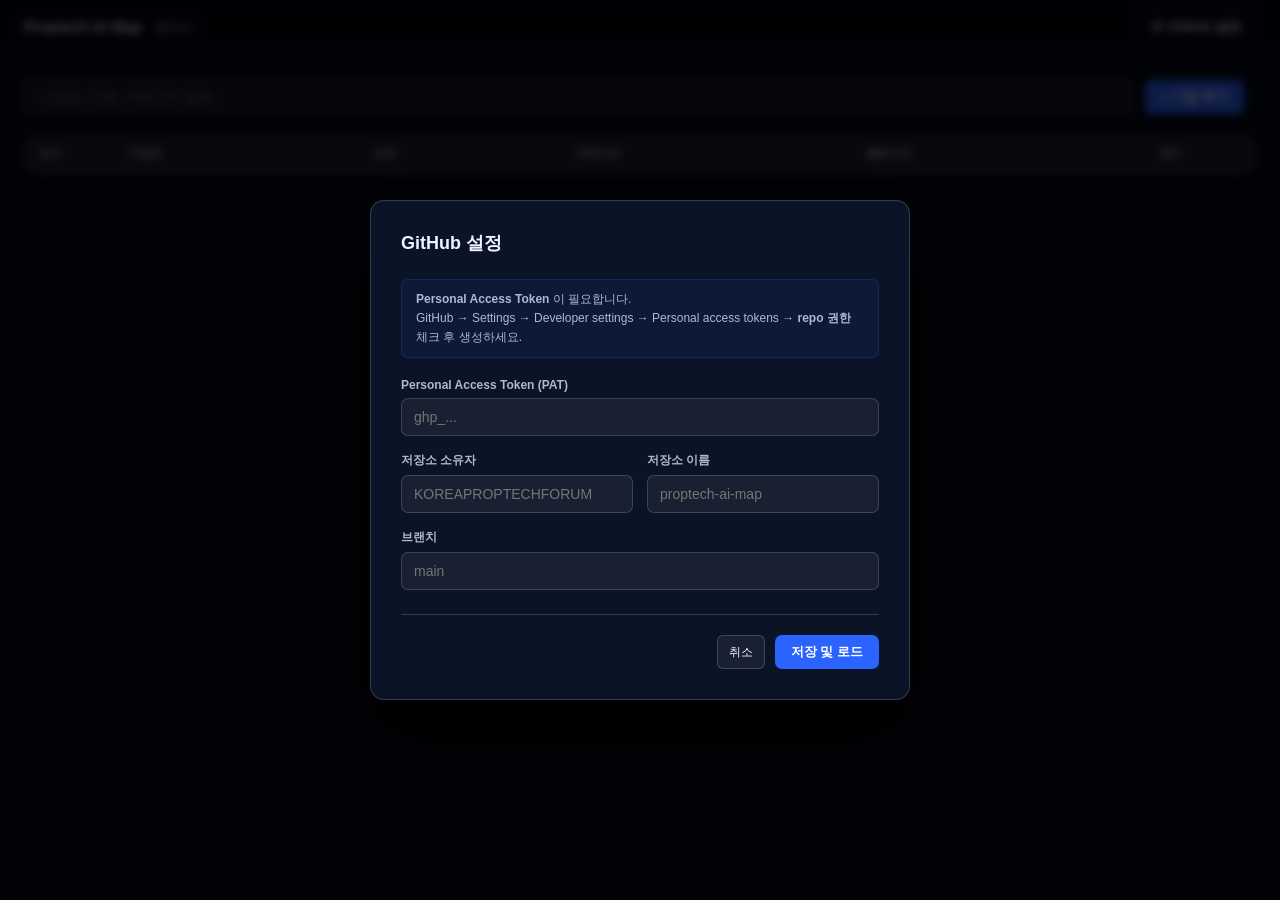
==== admin.html @ 901f55c4 "Add admin page, companies.json, and new logo files - admin.html: GitHub API 연동 관리자 페이지 추가 - companie" ====
<!doctype html>
<html lang="ko">
<head>
  <meta charset="utf-8" />
  <title>Admin · Proptech AI Map</title>
  <meta name="viewport" content="width=device-width, initial-scale=1" />
  <style>
    :root {
      --blue: #2b63ff;
      --ink: #eef4ff;
      --muted: #aeb9d0;
      --line: rgba(178,199,255,0.22);
      --panel: rgba(255,255,255,0.06);
      --red: #ef4444;
      --green: #10b981;
    }
    * { box-sizing: border-box; margin: 0; padding: 0; }
    body {
      min-height: 100vh;
      color: var(--ink);
      font-family: Pretendard, Inter, "Noto Sans KR", Arial, sans-serif;
      font-size: 14px;
      background: #060916;
    }

    /* ── Header ── */
    header {
      position: sticky; top: 0; z-index: 20;
      display: flex; align-items: center; justify-content: space-between; gap: 16px;
      padding: 10px 24px;
      border-bottom: 1px solid var(--line);
      background: rgba(5,8,18,0.92);
      backdrop-filter: blur(16px);
    }
    .brand { font-size: 15px; font-weight: 900; }
    .brand em { color: var(--muted); font-style: normal; font-weight: 400; margin-left: 8px; font-size: 13px; }

    /* ── Main ── */
    main { max-width: 1280px; margin: 0 auto; padding: 24px; }

    .toolbar {
      display: flex; align-items: center; gap: 12px; margin-bottom: 20px;
    }
    .toolbar input[type=search] {
      flex: 1; height: 36px;
      border: 1px solid rgba(255,255,255,0.18); border-radius: 8px;
      padding: 0 14px; background: rgba(255,255,255,0.07); color: var(--ink);
      font: inherit; outline: none;
    }
    .toolbar input[type=search]:focus { border-color: var(--blue); }
    .count { color: var(--muted); font-size: 13px; white-space: nowrap; }

    /* ── Status ── */
    #status {
      display: none; margin-bottom: 16px;
      padding: 12px 16px; border-radius: 8px; font-size: 13px;
    }
    #status.loading { display: block; background: rgba(43,99,255,0.12); border: 1px solid rgba(43,99,255,0.3); }
    #status.success { display: block; background: rgba(16,185,129,0.12); border: 1px solid rgba(16,185,129,0.3); color: #6ee7b7; }
    #status.error   { display: block; background: rgba(239,68,68,0.12); border: 1px solid rgba(239,68,68,0.3); color: #fca5a5; }

    /* ── Table ── */
    .table-wrap { border: 1px solid var(--line); border-radius: 10px; overflow: hidden; }
    table { width: 100%; border-collapse: collapse; background: var(--panel); }
    th {
      padding: 10px 14px; text-align: left;
      color: var(--muted); font-size: 11px; font-weight: 900; letter-spacing: .04em;
      border-bottom: 1px solid var(--line); background: rgba(255,255,255,0.04);
    }
    td { padding: 8px 14px; border-bottom: 1px solid var(--line); vertical-align: middle; }
    tr:last-child td { border-bottom: 0; }
    tr:hover td { background: rgba(255,255,255,0.03); }

    .logo-cell { width: 88px; }
    .logo-thumb {
      width: 76px; height: 30px;
      object-fit: contain; object-position: center;
      background: #fff; border-radius: 5px; padding: 3px 7px;
      display: block;
    }
    .logo-none {
      width: 76px; height: 30px;
      border: 1px dashed rgba(255,255,255,0.2); border-radius: 5px;
      display: flex; align-items: center; justify-content: center;
      font-size: 10px; color: var(--muted);
    }
    .name-cell { font-weight: 700; }
    .featured-dot {
      display: inline-block; margin-left: 6px;
      width: 7px; height: 7px; border-radius: 50%;
      background: #ffd95c;
      box-shadow: 0 0 6px #ffd95c;
    }
    .stage-pill {
      display: inline-block; padding: 3px 8px; border-radius: 999px;
      background: rgba(43,99,255,0.18); color: #aac0ff; font-size: 12px;
    }
    .cat-text { color: var(--muted); font-size: 12px; }
    .url-text {
      font-size: 12px; color: #7aadff; max-width: 200px;
      overflow: hidden; text-overflow: ellipsis; white-space: nowrap;
    }
    .actions { display: flex; gap: 6px; }

    /* ── Buttons ── */
    button { font: inherit; cursor: pointer; }
    .btn-primary {
      border: 0; border-radius: 7px; padding: 8px 16px;
      background: var(--blue); color: #fff; font-weight: 700; font-size: 13px;
    }
    .btn-primary:hover { background: #1a52ee; }
    .btn-primary:disabled { opacity: .5; cursor: not-allowed; }
    .btn-ghost {
      border: 1px solid var(--line); border-radius: 6px; padding: 5px 11px;
      background: rgba(255,255,255,0.06); color: var(--ink); font-size: 12px;
    }
    .btn-ghost:hover { background: rgba(255,255,255,0.12); }
    .btn-danger {
      border: 1px solid rgba(239,68,68,0.28); border-radius: 6px; padding: 5px 11px;
      background: rgba(239,68,68,0.08); color: #fca5a5; font-size: 12px;
    }
    .btn-danger:hover { background: rgba(239,68,68,0.18); }
    #btn-settings {
      border: 1px solid var(--line); border-radius: 7px; padding: 7px 14px;
      background: transparent; color: var(--ink); font-size: 13px; font-weight: 700;
    }
    #btn-settings:hover { background: rgba(255,255,255,0.07); }

    /* ── Empty ── */
    .empty { padding: 60px 20px; text-align: center; color: var(--muted); }

    /* ── Modal overlay ── */
    .modal {
      position: fixed; inset: 0; z-index: 100;
      display: flex; align-items: center; justify-content: center;
      background: rgba(0,0,0,0.72); backdrop-filter: blur(4px);
    }
    .modal.hidden { display: none; }
    .modal-box {
      width: min(540px, calc(100vw - 40px));
      max-height: calc(100vh - 80px); overflow-y: auto;
      border: 1px solid var(--line); border-radius: 14px;
      padding: 30px; background: #0b1326;
      box-shadow: 0 32px 80px rgba(0,0,0,0.65);
    }
    .modal-box h2 { font-size: 18px; margin-bottom: 24px; }
    .modal-footer {
      display: flex; justify-content: flex-end; gap: 10px;
      margin-top: 24px; padding-top: 20px; border-top: 1px solid var(--line);
    }

    /* ── Form ── */
    .field { display: grid; gap: 6px; margin-bottom: 16px; }
    .field label { font-size: 12px; font-weight: 900; color: var(--muted); }
    .field .req { color: #f87171; }
    .field input, .field select {
      height: 38px;
      border: 1px solid rgba(255,255,255,0.16); border-radius: 7px;
      padding: 0 12px; background: rgba(255,255,255,0.06);
      color: var(--ink); font: inherit; font-size: 14px; outline: none;
    }
    .field input:focus, .field select:focus { border-color: var(--blue); }
    .field select option { background: #0b1326; }
    .field input[type=file] {
      height: auto; padding: 8px 12px; cursor: pointer;
    }
    .field input[type=url] { font-size: 13px; }
    .row2 { display: grid; grid-template-columns: 1fr 1fr; gap: 14px; }

    #logo-preview-wrap {
      display: none; align-items: center; gap: 14px;
      margin-bottom: 16px; padding: 12px 14px;
      border: 1px solid var(--line); border-radius: 8px;
      background: rgba(255,255,255,0.04);
    }
    #logo-preview-wrap.show { display: flex; }
    #logo-preview {
      width: 120px; height: 44px;
      object-fit: contain; object-position: center;
      background: #fff; border-radius: 6px; padding: 4px 8px;
    }
    #logo-fname { font-size: 12px; color: var(--muted); word-break: break-all; }

    .check-row {
      display: flex; align-items: center; gap: 10px;
      font-size: 13px; color: var(--ink); margin-bottom: 4px;
    }
    .check-row input[type=checkbox] { width: 16px; height: 16px; cursor: pointer; }

    .help-text { font-size: 11px; color: var(--muted); margin-top: 4px; line-height: 1.5; }

    /* ── Settings notes ── */
    .pat-note {
      font-size: 12px; color: var(--muted); line-height: 1.6;
      padding: 10px 14px; border-radius: 7px; margin-bottom: 20px;
      background: rgba(43,99,255,0.08); border: 1px solid rgba(43,99,255,0.2);
    }
    .pat-note a { color: #7aadff; }
  </style>
</head>
<body>

<header>
  <div class="brand">Proptech AI Map <em>관리자</em></div>
  <button id="btn-settings">⚙ GitHub 설정</button>
</header>

<main>
  <div class="toolbar">
    <input type="search" id="search" placeholder="기업명, 단계, 카테고리 검색..." />
    <button class="btn-primary" id="btn-add">+ 기업 추가</button>
    <span class="count" id="count"></span>
  </div>

  <div id="status"></div>

  <div class="table-wrap">
    <table>
      <thead>
        <tr>
          <th class="logo-cell">로고</th>
          <th>기업명</th>
          <th>단계</th>
          <th>카테고리</th>
          <th>홈페이지</th>
          <th style="width:110px">관리</th>
        </tr>
      </thead>
      <tbody id="tbody"></tbody>
    </table>
  </div>
</main>

<!-- ── Settings Modal ── -->
<div id="modal-settings" class="modal hidden">
  <div class="modal-box">
    <h2>GitHub 설정</h2>
    <div class="pat-note">
      <strong>Personal Access Token</strong> 이 필요합니다.<br>
      GitHub → Settings → Developer settings → Personal access tokens → <strong>repo 권한</strong> 체크 후 생성하세요.
    </div>
    <div class="field">
      <label>Personal Access Token (PAT)</label>
      <input type="password" id="cfg-pat" placeholder="ghp_..." autocomplete="off" />
    </div>
    <div class="row2">
      <div class="field">
        <label>저장소 소유자</label>
        <input type="text" id="cfg-owner" placeholder="KOREAPROPTECHFORUM" />
      </div>
      <div class="field">
        <label>저장소 이름</label>
        <input type="text" id="cfg-repo" placeholder="proptech-ai-map" />
      </div>
    </div>
    <div class="field">
      <label>브랜치</label>
      <input type="text" id="cfg-branch" placeholder="main" />
    </div>
    <div class="modal-footer">
      <button class="btn-ghost" onclick="closeModal('settings')">취소</button>
      <button class="btn-primary" onclick="applySettings()">저장 및 로드</button>
    </div>
  </div>
</div>

<!-- ── Add / Edit Modal ── -->
<div id="modal-edit" class="modal hidden">
  <div class="modal-box">
    <h2 id="modal-title">기업 추가</h2>

    <div class="field">
      <label>기업명 <span class="req">*</span></label>
      <input type="text" id="f-name" placeholder="기업명 입력" />
    </div>

    <div class="row2">
      <div class="field">
        <label>단계 <span class="req">*</span></label>
        <select id="f-stage">
          <option value="">선택...</option>
        </select>
      </div>
      <div class="field">
        <label>카테고리 <span class="req">*</span></label>
        <select id="f-category">
          <option value="">단계 먼저 선택</option>
        </select>
      </div>
    </div>

    <div class="field">
      <label>홈페이지 URL</label>
      <input type="url" id="f-url" placeholder="https://" />
    </div>

    <div class="field">
      <label>로고 이미지</label>
      <input type="file" id="f-logo" accept=".jpg,.jpeg,.png,.svg,.webp" />
      <span class="help-text">파일명이 그대로 assets/logos/ 에 업로드됩니다. (예: 직방.jpg)</span>
    </div>

    <div id="logo-preview-wrap">
      <img id="logo-preview" src="" alt="로고 미리보기" />
      <span id="logo-fname"></span>
    </div>

    <div class="check-row">
      <input type="checkbox" id="f-featured" />
      <label for="f-featured">주요 기업 (Featured) — 금색 테두리 강조</label>
    </div>

    <div class="modal-footer">
      <button class="btn-ghost" onclick="closeModal('edit')">취소</button>
      <button class="btn-primary" id="btn-save" onclick="saveCompany()">저장</button>
    </div>
  </div>
</div>

<script>
// ── Config ──────────────────────────────────────────────────────────────────
const CFG_KEY = 'proptech-admin-cfg';
let cfg = { pat: '', owner: 'KOREAPROPTECHFORUM', repo: 'proptech-ai-map', branch: 'main' };

function loadCfg() {
  try { Object.assign(cfg, JSON.parse(localStorage.getItem(CFG_KEY) || '{}')); } catch {}
}
function saveCfg() { localStorage.setItem(CFG_KEY, JSON.stringify(cfg)); }

// ── Stages ──────────────────────────────────────────────────────────────────
const STAGES = [
  { id: 'development', name: '개발·건설', cats: [
    { id: 'planning', name: '기획·사업성' },
    { id: 'finance', name: '금융·투자' },
    { id: 'design-permit', name: '설계·인허가' },
    { id: 'procurement', name: '조달·정산' },
    { id: 'construction', name: '시공·현장관리' }
  ]},
  { id: 'transaction', name: '거래·마케팅', cats: [
    { id: 'marketing', name: '마케팅·분양' },
    { id: 'brokerage', name: '중개·거래' }
  ]},
  { id: 'operation', name: '운영 관리', cats: [
    { id: 'rental', name: '임대 운영' },
    { id: 'space-operation', name: '공간 운영' },
    { id: 'facility', name: '건물·시설 관리' },
    { id: 'interior', name: '인테리어·리노베이션' }
  ]},
  { id: 'asset', name: '자산 관리', cats: [
    { id: 'asset-sale', name: '자산관리·매각' },
    { id: 'asset-liquidity', name: '자산 유동화' }
  ]},
  { id: 'infra', name: '인프라', cats: [
    { id: 'data-platform', name: '데이터 API·플랫폼' },
    { id: 'design-tool', name: '설계·디자인' },
    { id: 'contract', name: '인증·계약' }
  ]}
];
const stageMap = Object.fromEntries(STAGES.map(s => [s.id, s]));
const catMap = Object.fromEntries(STAGES.flatMap(s => s.cats.map(c => [c.id, { ...c, stageName: s.name }])));

// ── State ───────────────────────────────────────────────────────────────────
let companies = [];
let companiesSha = null;
let editIdx = -1;
let pendingFile = null;
let currentLogo = '';
let query = '';

// ── GitHub API ───────────────────────────────────────────────────────────────
const GH = 'https://api.github.com';

function ghHeaders() {
  return {
    Authorization: `token ${cfg.pat}`,
    Accept: 'application/vnd.github.v3+json',
    'Content-Type': 'application/json'
  };
}

async function ghGet(path) {
  const r = await fetch(`${GH}/repos/${cfg.owner}/${cfg.repo}/contents/${encodeURIComponent(path)}?ref=${cfg.branch}`, { headers: ghHeaders() });
  if (!r.ok) { const e = await r.json().catch(() => ({})); throw Object.assign(new Error(e.message || `HTTP ${r.status}`), { status: r.status }); }
  return r.json();
}

async function ghPut(path, content, sha, msg) {
  const body = { message: msg, content, branch: cfg.branch };
  if (sha) body.sha = sha;
  const r = await fetch(`${GH}/repos/${cfg.owner}/${cfg.repo}/contents/${encodeURIComponent(path)}`, {
    method: 'PUT', headers: ghHeaders(), body: JSON.stringify(body)
  });
  if (!r.ok) { const e = await r.json().catch(() => ({})); throw new Error(e.message || `HTTP ${r.status}`); }
  return r.json();
}

function b64Text(text) { return btoa(unescape(encodeURIComponent(text))); }

// ── Data ─────────────────────────────────────────────────────────────────────
async function fetchCompanies() {
  try {
    const f = await ghGet('companies.json');
    companiesSha = f.sha;
    companies = JSON.parse(decodeURIComponent(escape(atob(f.content.replace(/\s/g, ''))))).companies || [];
  } catch (e) {
    if (e.status === 404) { companies = []; companiesSha = null; }
    else throw e;
  }
}

async function persistCompanies(msg) {
  const r = await ghPut('companies.json', b64Text(JSON.stringify({ companies }, null, 2)), companiesSha, msg);
  companiesSha = r.content.sha;
}

async function uploadLogo(file) {
  const b64 = await new Promise((res, rej) => {
    const fr = new FileReader();
    fr.onload = e => res(e.target.result.split(',')[1]);
    fr.onerror = rej;
    fr.readAsDataURL(file);
  });
  let sha = null;
  try { sha = (await ghGet(`assets/logos/${file.name}`)).sha; } catch {}
  await ghPut(`assets/logos/${file.name}`, b64, sha, `Upload logo: ${file.name}`);
}

// ── Render ───────────────────────────────────────────────────────────────────
function rawUrl(logo) {
  return `https://raw.githubusercontent.com/${cfg.owner}/${cfg.repo}/${cfg.branch}/assets/logos/${encodeURIComponent(logo)}`;
}

function renderList() {
  const q = query.toLowerCase();
  const filtered = companies
    .map((c, i) => ({ ...c, _i: i }))
    .filter(c => !q ||
      c.name.toLowerCase().includes(q) ||
      (stageMap[c.stage]?.name || '').toLowerCase().includes(q) ||
      (catMap[c.category]?.name || '').toLowerCase().includes(q)
    );

  document.getElementById('count').textContent = `${filtered.length} / ${companies.length}개`;

  const tbody = document.getElementById('tbody');
  if (!filtered.length) {
    tbody.innerHTML = '<tr><td colspan="6"><div class="empty">검색 결과가 없습니다.</div></td></tr>';
    return;
  }

  tbody.replaceChildren(...filtered.map(c => {
    const tr = document.createElement('tr');
    const logoHtml = c.logo
      ? `<img class="logo-thumb" src="${rawUrl(c.logo)}" alt="${c.name}" onerror="this.replaceWith(Object.assign(document.createElement('div'), {className:'logo-none', textContent:'없음'}))" />`
      : `<div class="logo-none">없음</div>`;
    tr.innerHTML = `
      <td class="logo-cell">${logoHtml}</td>
      <td class="name-cell">${c.name}${c.featured ? '<span class="featured-dot" title="Featured"></span>' : ''}</td>
      <td><span class="stage-pill">${stageMap[c.stage]?.name || c.stage}</span></td>
      <td class="cat-text">${catMap[c.category]?.name || c.category}</td>
      <td>${c.url ? `<a class="url-text" href="${c.url}" target="_blank">${c.url}</a>` : '<span style="color:var(--muted)">—</span>'}</td>
      <td><div class="actions">
        <button class="btn-ghost" data-edit="${c._i}">수정</button>
        <button class="btn-danger" data-del="${c._i}">삭제</button>
      </div></td>`;
    return tr;
  }));

  tbody.querySelectorAll('[data-edit]').forEach(b => b.onclick = () => openEdit(+b.dataset.edit));
  tbody.querySelectorAll('[data-del]').forEach(b => b.onclick = () => deleteCompany(+b.dataset.del));
}

// ── Status ───────────────────────────────────────────────────────────────────
function setStatus(type, text) { const el = document.getElementById('status'); el.className = type; el.textContent = text; }
function clearStatus() { const el = document.getElementById('status'); el.className = ''; el.style.display = 'none'; }

// ── Modal ────────────────────────────────────────────────────────────────────
function openModal(id) { document.getElementById(`modal-${id}`).classList.remove('hidden'); }
function closeModal(id) {
  document.getElementById(`modal-${id}`).classList.add('hidden');
  if (id === 'edit') {
    pendingFile = null; currentLogo = '';
    document.getElementById('logo-preview-wrap').classList.remove('show');
    document.getElementById('f-logo').value = '';
  }
}

// ── Settings ─────────────────────────────────────────────────────────────────
document.getElementById('btn-settings').onclick = () => {
  document.getElementById('cfg-pat').value = cfg.pat;
  document.getElementById('cfg-owner').value = cfg.owner;
  document.getElementById('cfg-repo').value = cfg.repo;
  document.getElementById('cfg-branch').value = cfg.branch;
  openModal('settings');
};

async function applySettings() {
  cfg.pat = document.getElementById('cfg-pat').value.trim();
  cfg.owner = document.getElementById('cfg-owner').value.trim() || 'wex-corporation';
  cfg.repo = document.getElementById('cfg-repo').value.trim() || 'proptech-ai-map';
  cfg.branch = document.getElementById('cfg-branch').value.trim() || 'main';
  saveCfg();
  closeModal('settings');
  await loadData();
}

// ── Stage / Category dropdowns ────────────────────────────────────────────────
function initStageSelect() {
  const sel = document.getElementById('f-stage');
  sel.replaceChildren(
    new Option('선택...', ''),
    ...STAGES.map(s => new Option(s.name, s.id))
  );
}

document.getElementById('f-stage').onchange = function () {
  const stage = stageMap[this.value];
  const sel = document.getElementById('f-category');
  sel.replaceChildren(
    new Option('선택...', ''),
    ...(stage?.cats || []).map(c => new Option(c.name, c.id))
  );
};

// ── Logo preview ──────────────────────────────────────────────────────────────
document.getElementById('f-logo').onchange = function () {
  const file = this.files[0];
  if (!file) return;
  pendingFile = file;
  const fr = new FileReader();
  fr.onload = e => {
    document.getElementById('logo-preview').src = e.target.result;
    document.getElementById('logo-fname').textContent = file.name;
    document.getElementById('logo-preview-wrap').classList.add('show');
  };
  fr.readAsDataURL(file);
};

// ── Add / Edit ────────────────────────────────────────────────────────────────
document.getElementById('btn-add').onclick = () => {
  editIdx = -1;
  document.getElementById('modal-title').textContent = '기업 추가';
  document.getElementById('f-name').value = '';
  document.getElementById('f-stage').value = '';
  document.getElementById('f-category').replaceChildren(new Option('단계 먼저 선택', ''));
  document.getElementById('f-url').value = '';
  document.getElementById('f-featured').checked = false;
  currentLogo = '';
  openModal('edit');
};

function openEdit(i) {
  const c = companies[i];
  editIdx = i;
  document.getElementById('modal-title').textContent = '기업 수정';
  document.getElementById('f-name').value = c.name;
  document.getElementById('f-stage').value = c.stage;
  document.getElementById('f-stage').dispatchEvent(new Event('change'));
  document.getElementById('f-category').value = c.category;
  document.getElementById('f-url').value = c.url || '';
  document.getElementById('f-featured').checked = !!c.featured;
  currentLogo = c.logo || '';
  if (c.logo) {
    document.getElementById('logo-preview').src = rawUrl(c.logo);
    document.getElementById('logo-fname').textContent = c.logo;
    document.getElementById('logo-preview-wrap').classList.add('show');
  } else {
    document.getElementById('logo-preview-wrap').classList.remove('show');
  }
  pendingFile = null;
  openModal('edit');
}

async function saveCompany() {
  const name = document.getElementById('f-name').value.trim();
  const stage = document.getElementById('f-stage').value;
  const category = document.getElementById('f-category').value;
  const url = document.getElementById('f-url').value.trim();
  const featured = document.getElementById('f-featured').checked;

  if (!name || !stage || !category) { alert('기업명, 단계, 카테고리는 필수입니다.'); return; }

  const btn = document.getElementById('btn-save');
  btn.disabled = true; btn.textContent = '저장 중...';

  try {
    let logo = currentLogo;
    if (pendingFile) {
      setStatus('loading', `로고 업로드 중: ${pendingFile.name}`);
      await uploadLogo(pendingFile);
      logo = pendingFile.name;
    }

    const entry = { name, stage, category, logo, url, featured };
    if (editIdx === -1) companies.push(entry);
    else companies[editIdx] = entry;

    setStatus('loading', 'companies.json 저장 중...');
    await persistCompanies(editIdx === -1 ? `Add: ${name}` : `Update: ${name}`);

    closeModal('edit');
    renderList();
    setStatus('success', `✓ "${name}" ${editIdx === -1 ? '추가' : '수정'} 완료`);
    setTimeout(clearStatus, 3000);
  } catch (e) {
    setStatus('error', `오류: ${e.message}`);
  } finally {
    btn.disabled = false; btn.textContent = '저장';
  }
}

async function deleteCompany(i) {
  const c = companies[i];
  if (!confirm(`"${c.name}"을(를) 삭제하시겠습니까?`)) return;
  companies.splice(i, 1);
  setStatus('loading', '저장 중...');
  try {
    await persistCompanies(`Remove: ${c.name}`);
    renderList();
    setStatus('success', `✓ "${c.name}" 삭제 완료`);
    setTimeout(clearStatus, 3000);
  } catch (e) {
    companies.splice(i, 0, c);
    setStatus('error', `오류: ${e.message}`);
  }
}

// ── Search ────────────────────────────────────────────────────────────────────
document.getElementById('search').oninput = e => { query = e.target.value; renderList(); };

// ── Init ──────────────────────────────────────────────────────────────────────
async function loadData() {
  if (!cfg.pat) { openModal('settings'); return; }
  setStatus('loading', 'GitHub에서 데이터를 불러오는 중...');
  try {
    await fetchCompanies();
    clearStatus();
    renderList();
  } catch (e) {
    setStatus('error', `로딩 실패: ${e.message} — GitHub 설정을 확인해주세요.`);
  }
}

initStageSelect();
loadCfg();
loadData();
</script>
</body>
</html>
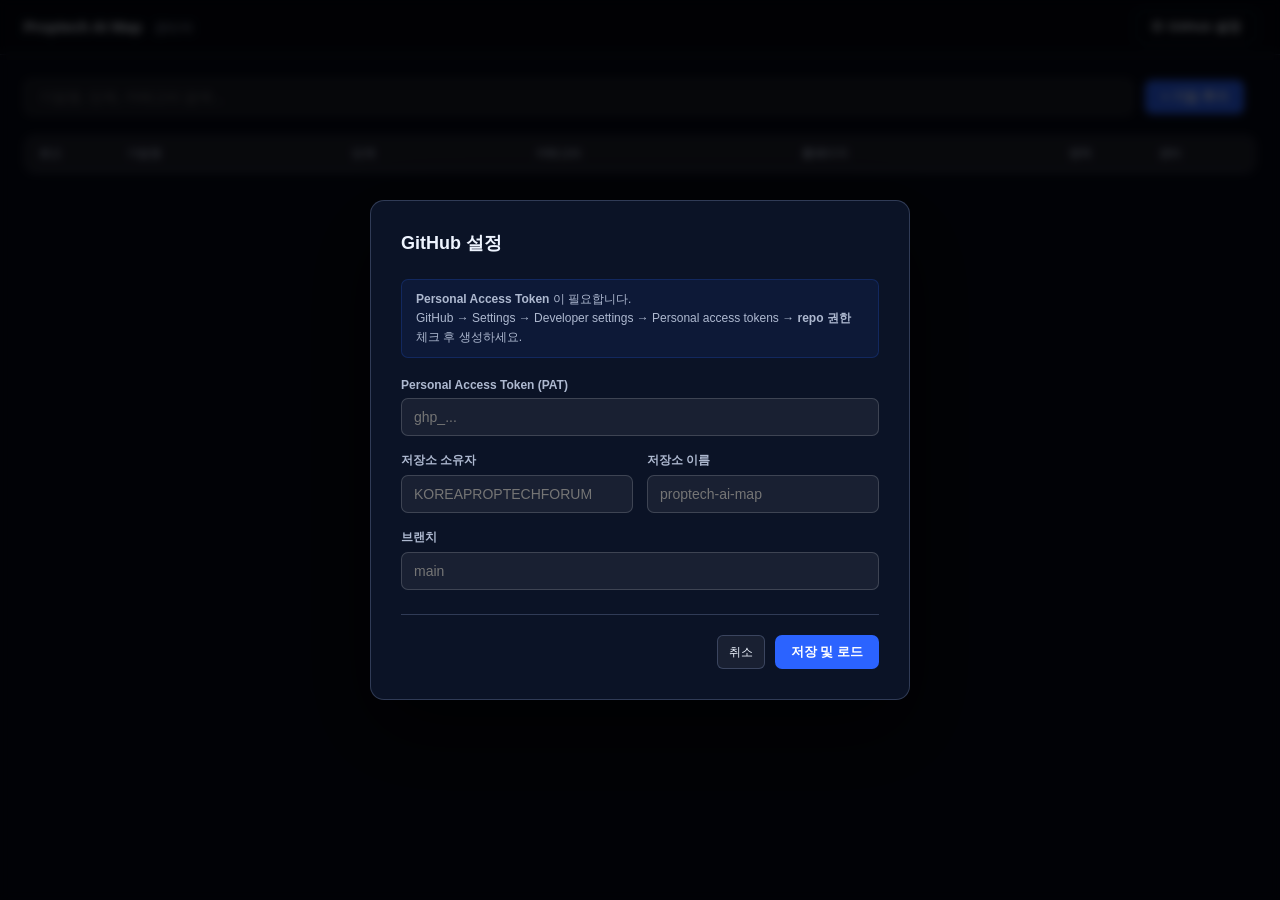
==== commit 8a65f829: "Add 비즈니스 영역 tab with B2B/B2C Venn diagram and admin controls" ====
--- a/admin.html
+++ b/admin.html
@@ -189,6 +189,26 @@
 
     .help-text { font-size: 11px; color: var(--muted); margin-top: 4px; line-height: 1.5; }
 
+    .service-section { margin-top: 20px; padding-top: 20px; border-top: 1px solid var(--line); }
+    .service-section-label {
+      font-size: 12px; font-weight: 900; color: var(--muted);
+      margin-bottom: 14px; text-transform: uppercase; letter-spacing: .05em;
+    }
+    .service-block {
+      padding: 14px; border-radius: 8px; margin-bottom: 12px;
+      border: 1px solid var(--line); background: rgba(255,255,255,0.03);
+    }
+    .service-block-title {
+      font-size: 12px; font-weight: 900; color: #7aadff; margin-bottom: 10px;
+    }
+    .field textarea {
+      width: 100%; min-height: 58px; resize: vertical;
+      border: 1px solid rgba(255,255,255,0.16); border-radius: 7px;
+      padding: 8px 12px; background: rgba(255,255,255,0.06);
+      color: var(--ink); font: inherit; font-size: 13px; outline: none; line-height: 1.5;
+    }
+    .field textarea:focus { border-color: var(--blue); }
+
     /* ── Settings notes ── */
     .pat-note {
       font-size: 12px; color: var(--muted); line-height: 1.6;
@@ -223,6 +243,7 @@
           <th>단계</th>
           <th>카테고리</th>
           <th>홈페이지</th>
+          <th style="width:90px">영역</th>
           <th style="width:110px">관리</th>
         </tr>
       </thead>
@@ -305,9 +326,58 @@
       <span id="logo-fname"></span>
     </div>
 
+    <div class="field">
+      <label>비즈니스 영역</label>
+      <div class="check-row">
+        <input type="checkbox" id="f-b2b" />
+        <label for="f-b2b">B2B — 기업 및 정부·공공기관 대상 서비스</label>
+      </div>
+      <div class="check-row">
+        <input type="checkbox" id="f-b2c" />
+        <label for="f-b2c">B2C — 일반 소비자 대상 서비스</label>
+      </div>
+      <span class="help-text">둘 다 체크하면 B2B·B2C 교차 영역에 표시됩니다.</span>
+    </div>
+
     <div class="check-row">
       <input type="checkbox" id="f-featured" />
       <label for="f-featured">주요 기업 (Featured) — 금색 테두리 강조</label>
+    </div>
+
+    <div class="service-section">
+      <div class="service-section-label">AI 서비스 정보 (최대 2개)</div>
+
+      <div class="service-block">
+        <div class="service-block-title">서비스 1</div>
+        <div class="field">
+          <label>서비스명</label>
+          <input type="text" id="s1-name" placeholder="예: AI 입지분석" />
+        </div>
+        <div class="field">
+          <label>서비스 설명</label>
+          <textarea id="s1-desc" placeholder="예: 상권 데이터 기반 입지 리포트 자동 생성"></textarea>
+        </div>
+        <div class="field">
+          <label>활용 기술</label>
+          <input type="text" id="s1-tech" placeholder="예: GIS, ML, GPT-4" />
+        </div>
+      </div>
+
+      <div class="service-block">
+        <div class="service-block-title">서비스 2 <span style="font-weight:400;color:var(--muted)">(선택)</span></div>
+        <div class="field">
+          <label>서비스명</label>
+          <input type="text" id="s2-name" placeholder="예: 자동 보고서 생성" />
+        </div>
+        <div class="field">
+          <label>서비스 설명</label>
+          <textarea id="s2-desc" placeholder="예: 분석 결과를 PDF 보고서로 자동 변환"></textarea>
+        </div>
+        <div class="field">
+          <label>활용 기술</label>
+          <input type="text" id="s2-tech" placeholder="예: Python, LLM" />
+        </div>
+      </div>
     </div>
 
     <div class="modal-footer">
@@ -459,6 +529,7 @@
       <td><span class="stage-pill">${stageMap[c.stage]?.name || c.stage}</span></td>
       <td class="cat-text">${catMap[c.category]?.name || c.category}</td>
       <td>${c.url ? `<a class="url-text" href="${c.url}" target="_blank">${c.url}</a>` : '<span style="color:var(--muted)">—</span>'}</td>
+      <td style="font-size:12px">${[c.b2b && 'B2B', c.b2c && 'B2C'].filter(Boolean).join(' · ') || '<span style="color:var(--muted)">—</span>'}</td>
       <td><div class="actions">
         <button class="btn-ghost" data-edit="${c._i}">수정</button>
         <button class="btn-danger" data-del="${c._i}">삭제</button>
@@ -537,6 +608,41 @@
 };
 
 // ── Add / Edit ────────────────────────────────────────────────────────────────
+function clearServiceFields() {
+  ['s1-name','s1-desc','s1-tech','s2-name','s2-desc','s2-tech'].forEach(id => {
+    document.getElementById(id).value = '';
+  });
+}
+
+function loadServiceFields(services = []) {
+  clearServiceFields();
+  const s1 = services[0] || {};
+  const s2 = services[1] || {};
+  document.getElementById('s1-name').value = s1.name || '';
+  document.getElementById('s1-desc').value = s1.desc || '';
+  document.getElementById('s1-tech').value = s1.tech || '';
+  document.getElementById('s2-name').value = s2.name || '';
+  document.getElementById('s2-desc').value = s2.desc || '';
+  document.getElementById('s2-tech').value = s2.tech || '';
+}
+
+function collectServices() {
+  const services = [];
+  const s1name = document.getElementById('s1-name').value.trim();
+  if (s1name) services.push({
+    name: s1name,
+    desc: document.getElementById('s1-desc').value.trim(),
+    tech: document.getElementById('s1-tech').value.trim()
+  });
+  const s2name = document.getElementById('s2-name').value.trim();
+  if (s2name) services.push({
+    name: s2name,
+    desc: document.getElementById('s2-desc').value.trim(),
+    tech: document.getElementById('s2-tech').value.trim()
+  });
+  return services;
+}
+
 document.getElementById('btn-add').onclick = () => {
   editIdx = -1;
   document.getElementById('modal-title').textContent = '기업 추가';
@@ -544,8 +650,11 @@
   document.getElementById('f-stage').value = '';
   document.getElementById('f-category').replaceChildren(new Option('단계 먼저 선택', ''));
   document.getElementById('f-url').value = '';
+  document.getElementById('f-b2b').checked = false;
+  document.getElementById('f-b2c').checked = false;
   document.getElementById('f-featured').checked = false;
   currentLogo = '';
+  clearServiceFields();
   openModal('edit');
 };
 
@@ -558,7 +667,10 @@
   document.getElementById('f-stage').dispatchEvent(new Event('change'));
   document.getElementById('f-category').value = c.category;
   document.getElementById('f-url').value = c.url || '';
+  document.getElementById('f-b2b').checked = !!c.b2b;
+  document.getElementById('f-b2c').checked = !!c.b2c;
   document.getElementById('f-featured').checked = !!c.featured;
+  loadServiceFields(c.services);
   currentLogo = c.logo || '';
   if (c.logo) {
     document.getElementById('logo-preview').src = rawUrl(c.logo);
@@ -576,6 +688,8 @@
   const stage = document.getElementById('f-stage').value;
   const category = document.getElementById('f-category').value;
   const url = document.getElementById('f-url').value.trim();
+  const b2b = document.getElementById('f-b2b').checked;
+  const b2c = document.getElementById('f-b2c').checked;
   const featured = document.getElementById('f-featured').checked;
 
   if (!name || !stage || !category) { alert('기업명, 단계, 카테고리는 필수입니다.'); return; }
@@ -591,7 +705,8 @@
       logo = pendingFile.name;
     }
 
-    const entry = { name, stage, category, logo, url, featured };
+    const services = collectServices();
+    const entry = { name, stage, category, logo, url, b2b, b2c, featured, services };
     if (editIdx === -1) companies.push(entry);
     else companies[editIdx] = entry;
 
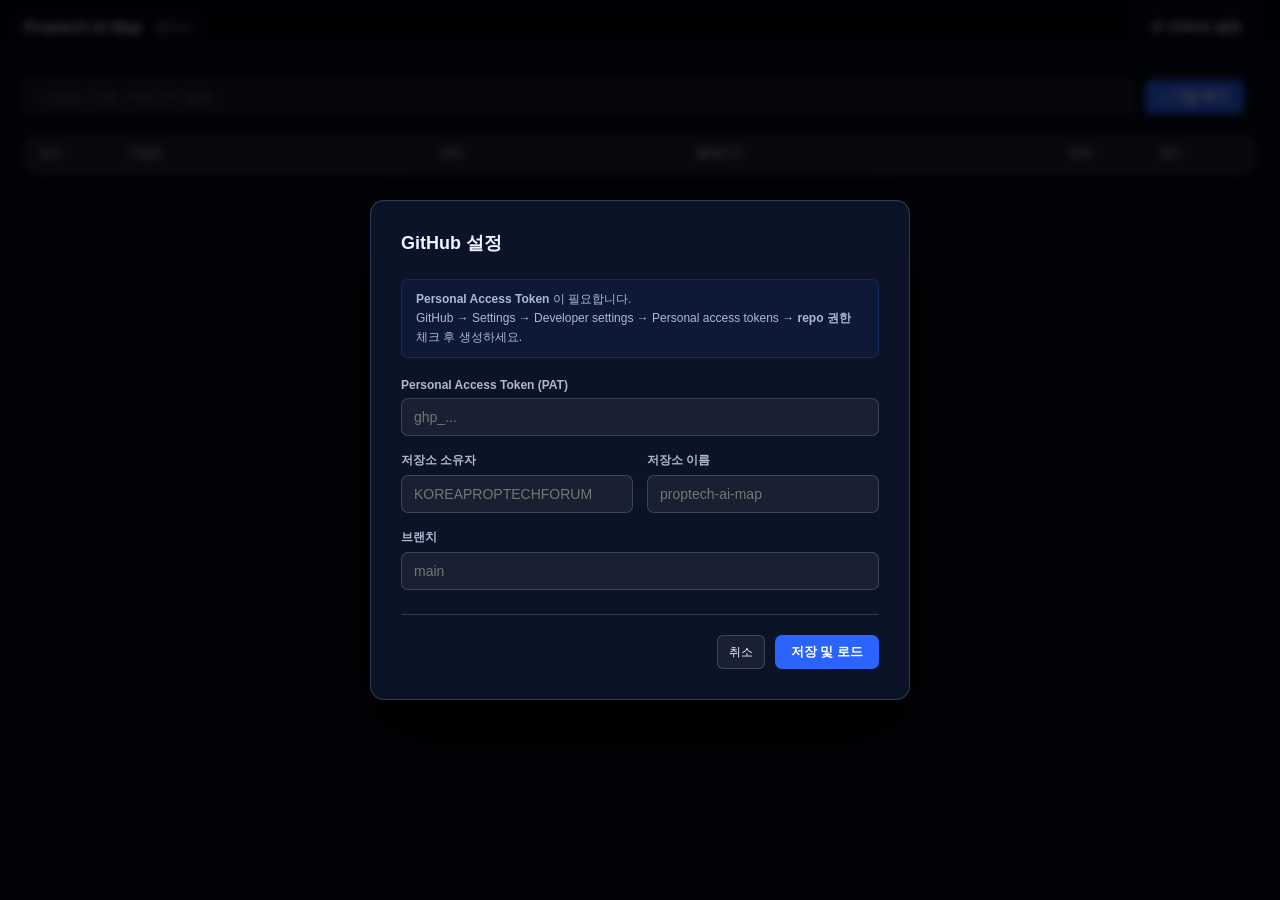
==== commit 93ee343e: "feat(admin): placements 배열 UI 지원 - 단계/카테고리 단일 선택을 placements 배열 관리 UI로 교체 - 기업 추가/수정 시 여러 라이프사이클 배치를" ====
--- a/admin.html
+++ b/admin.html
@@ -216,6 +216,42 @@
       background: rgba(43,99,255,0.08); border: 1px solid rgba(43,99,255,0.2);
     }
     .pat-note a { color: #7aadff; }
+
+    /* ── Placements ── */
+    .placement-list {
+      display: flex; flex-wrap: wrap; gap: 6px;
+      min-height: 32px; margin-bottom: 10px;
+    }
+    .placement-tag {
+      display: flex; align-items: center; gap: 6px;
+      padding: 4px 10px; border-radius: 999px;
+      background: rgba(43,99,255,0.18); font-size: 12px; color: #aac0ff;
+      border: 1px solid rgba(43,99,255,0.3);
+    }
+    .placement-tag button {
+      background: none; border: none; color: #7aadff;
+      cursor: pointer; font-size: 14px; padding: 0; line-height: 1;
+    }
+    .placement-tag button:hover { color: #fff; }
+    .placement-add-row {
+      display: flex; gap: 8px; align-items: center;
+    }
+    .placement-add-row select {
+      flex: 1; height: 34px;
+      border: 1px solid rgba(255,255,255,0.16); border-radius: 7px;
+      padding: 0 10px; background: rgba(255,255,255,0.06);
+      color: var(--ink); font: inherit; font-size: 13px; outline: none;
+    }
+    .placement-add-row select:focus { border-color: var(--blue); }
+    .placement-add-row select option { background: #0b1326; }
+    .placement-empty {
+      font-size: 12px; color: var(--muted); padding: 6px 0;
+    }
+    .placement-pills { display: flex; flex-wrap: wrap; gap: 4px; }
+    .placement-pill {
+      display: inline-block; padding: 2px 8px; border-radius: 999px;
+      background: rgba(43,99,255,0.14); color: #aac0ff; font-size: 11px;
+    }
   </style>
 </head>
 <body>
@@ -240,8 +276,7 @@
         <tr>
           <th class="logo-cell">로고</th>
           <th>기업명</th>
-          <th>단계</th>
-          <th>카테고리</th>
+          <th>배치</th>
           <th>홈페이지</th>
           <th style="width:90px">영역</th>
           <th style="width:110px">관리</th>
@@ -295,18 +330,14 @@
       <input type="text" id="f-name" placeholder="기업명 입력" />
     </div>
 
-    <div class="row2">
-      <div class="field">
-        <label>단계 <span class="req">*</span></label>
-        <select id="f-stage">
-          <option value="">선택...</option>
-        </select>
-      </div>
-      <div class="field">
-        <label>카테고리 <span class="req">*</span></label>
-        <select id="f-category">
-          <option value="">단계 먼저 선택</option>
-        </select>
+    <div class="field">
+      <label>라이프사이클 배치 <span class="req">*</span></label>
+      <div class="help-text" style="margin-top:0;margin-bottom:10px">기업이 표시될 단계와 카테고리를 추가하세요. 여러 곳에 배치할 수 있습니다.</div>
+      <div id="placement-list" class="placement-list"></div>
+      <div class="placement-add-row">
+        <select id="p-stage"><option value="">단계 선택</option></select>
+        <select id="p-category"><option value="">카테고리</option></select>
+        <button type="button" class="btn-ghost" onclick="addPlacement()">+ 추가</button>
       </div>
     </div>
 
@@ -337,11 +368,6 @@
         <label for="f-b2c">B2C — 일반 소비자 대상 서비스</label>
       </div>
       <span class="help-text">둘 다 체크하면 B2B·B2C 교차 영역에 표시됩니다.</span>
-    </div>
-
-    <div class="check-row">
-      <input type="checkbox" id="f-featured" />
-      <label for="f-featured">주요 기업 (Featured) — 금색 테두리 강조</label>
     </div>
 
     <div class="service-section">
@@ -436,6 +462,7 @@
 let pendingFile = null;
 let currentLogo = '';
 let query = '';
+let pendingPlacements = [];
 
 // ── GitHub API ───────────────────────────────────────────────────────────────
 const GH = 'https://api.github.com';
@@ -500,15 +527,24 @@
   return `https://raw.githubusercontent.com/${cfg.owner}/${cfg.repo}/${cfg.branch}/assets/logos/${encodeURIComponent(logo)}`;
 }
 
+function getCompanyPlacements(c) {
+  if (c.placements && c.placements.length) return c.placements;
+  if (c.stage && c.category) return [{ stage: c.stage, category: c.category }];
+  return [];
+}
+
 function renderList() {
   const q = query.toLowerCase();
   const filtered = companies
     .map((c, i) => ({ ...c, _i: i }))
-    .filter(c => !q ||
-      c.name.toLowerCase().includes(q) ||
-      (stageMap[c.stage]?.name || '').toLowerCase().includes(q) ||
-      (catMap[c.category]?.name || '').toLowerCase().includes(q)
-    );
+    .filter(c => {
+      if (!q) return true;
+      if (c.name.toLowerCase().includes(q)) return true;
+      return getCompanyPlacements(c).some(p =>
+        (stageMap[p.stage]?.name || '').toLowerCase().includes(q) ||
+        (catMap[p.category]?.name || '').toLowerCase().includes(q)
+      );
+    });
 
   document.getElementById('count').textContent = `${filtered.length} / ${companies.length}개`;
 
@@ -523,11 +559,16 @@
     const logoHtml = c.logo
       ? `<img class="logo-thumb" src="${rawUrl(c.logo)}" alt="${c.name}" onerror="this.replaceWith(Object.assign(document.createElement('div'), {className:'logo-none', textContent:'없음'}))" />`
       : `<div class="logo-none">없음</div>`;
+    const placements = getCompanyPlacements(c);
+    const placementHtml = placements.length
+      ? `<div class="placement-pills">${placements.map(p =>
+          `<span class="placement-pill">${stageMap[p.stage]?.name || p.stage} › ${catMap[p.category]?.name || p.category}</span>`
+        ).join('')}</div>`
+      : '<span style="color:var(--muted)">—</span>';
     tr.innerHTML = `
       <td class="logo-cell">${logoHtml}</td>
       <td class="name-cell">${c.name}${c.featured ? '<span class="featured-dot" title="Featured"></span>' : ''}</td>
-      <td><span class="stage-pill">${stageMap[c.stage]?.name || c.stage}</span></td>
-      <td class="cat-text">${catMap[c.category]?.name || c.category}</td>
+      <td>${placementHtml}</td>
       <td>${c.url ? `<a class="url-text" href="${c.url}" target="_blank">${c.url}</a>` : '<span style="color:var(--muted)">—</span>'}</td>
       <td style="font-size:12px">${[c.b2b && 'B2B', c.b2c && 'B2C'].filter(Boolean).join(' · ') || '<span style="color:var(--muted)">—</span>'}</td>
       <td><div class="actions">
@@ -550,7 +591,7 @@
 function closeModal(id) {
   document.getElementById(`modal-${id}`).classList.add('hidden');
   if (id === 'edit') {
-    pendingFile = null; currentLogo = '';
+    pendingFile = null; currentLogo = ''; pendingPlacements = [];
     document.getElementById('logo-preview-wrap').classList.remove('show');
     document.getElementById('f-logo').value = '';
   }
@@ -575,23 +616,51 @@
   await loadData();
 }
 
-// ── Stage / Category dropdowns ────────────────────────────────────────────────
-function initStageSelect() {
-  const sel = document.getElementById('f-stage');
+// ── Placements management ─────────────────────────────────────────────────────
+function initPlacementStageSelect() {
+  const sel = document.getElementById('p-stage');
   sel.replaceChildren(
-    new Option('선택...', ''),
+    new Option('단계 선택', ''),
     ...STAGES.map(s => new Option(s.name, s.id))
   );
-}
-
-document.getElementById('f-stage').onchange = function () {
+  document.getElementById('p-category').replaceChildren(new Option('카테고리', ''));
+}
+
+document.getElementById('p-stage').onchange = function () {
   const stage = stageMap[this.value];
-  const sel = document.getElementById('f-category');
+  const sel = document.getElementById('p-category');
   sel.replaceChildren(
-    new Option('선택...', ''),
+    new Option('카테고리 선택', ''),
     ...(stage?.cats || []).map(c => new Option(c.name, c.id))
   );
 };
+
+function renderPlacementList() {
+  const container = document.getElementById('placement-list');
+  if (!pendingPlacements.length) {
+    container.innerHTML = '<span class="placement-empty">배치된 위치가 없습니다. 아래에서 추가해주세요.</span>';
+    return;
+  }
+  container.replaceChildren(...pendingPlacements.map((p, i) => {
+    const tag = document.createElement('span');
+    tag.className = 'placement-tag';
+    tag.innerHTML = `${stageMap[p.stage]?.name || p.stage} › ${catMap[p.category]?.name || p.category}<button type="button" title="삭제">×</button>`;
+    tag.querySelector('button').onclick = () => { pendingPlacements.splice(i, 1); renderPlacementList(); };
+    return tag;
+  }));
+}
+
+function addPlacement() {
+  const stage = document.getElementById('p-stage').value;
+  const category = document.getElementById('p-category').value;
+  if (!stage || !category) { alert('단계와 카테고리를 모두 선택해주세요.'); return; }
+  const dup = pendingPlacements.some(p => p.stage === stage && p.category === category);
+  if (dup) { alert('이미 추가된 배치입니다.'); return; }
+  pendingPlacements.push({ stage, category });
+  renderPlacementList();
+  document.getElementById('p-stage').value = '';
+  document.getElementById('p-category').replaceChildren(new Option('카테고리', ''));
+}
 
 // ── Logo preview ──────────────────────────────────────────────────────────────
 document.getElementById('f-logo').onchange = function () {
@@ -647,13 +716,13 @@
   editIdx = -1;
   document.getElementById('modal-title').textContent = '기업 추가';
   document.getElementById('f-name').value = '';
-  document.getElementById('f-stage').value = '';
-  document.getElementById('f-category').replaceChildren(new Option('단계 먼저 선택', ''));
   document.getElementById('f-url').value = '';
   document.getElementById('f-b2b').checked = false;
   document.getElementById('f-b2c').checked = false;
-  document.getElementById('f-featured').checked = false;
   currentLogo = '';
+  pendingPlacements = [];
+  initPlacementStageSelect();
+  renderPlacementList();
   clearServiceFields();
   openModal('edit');
 };
@@ -663,13 +732,12 @@
   editIdx = i;
   document.getElementById('modal-title').textContent = '기업 수정';
   document.getElementById('f-name').value = c.name;
-  document.getElementById('f-stage').value = c.stage;
-  document.getElementById('f-stage').dispatchEvent(new Event('change'));
-  document.getElementById('f-category').value = c.category;
   document.getElementById('f-url').value = c.url || '';
   document.getElementById('f-b2b').checked = !!c.b2b;
   document.getElementById('f-b2c').checked = !!c.b2c;
-  document.getElementById('f-featured').checked = !!c.featured;
+  pendingPlacements = [...getCompanyPlacements(c)];
+  initPlacementStageSelect();
+  renderPlacementList();
   loadServiceFields(c.services);
   currentLogo = c.logo || '';
   if (c.logo) {
@@ -685,14 +753,12 @@
 
 async function saveCompany() {
   const name = document.getElementById('f-name').value.trim();
-  const stage = document.getElementById('f-stage').value;
-  const category = document.getElementById('f-category').value;
   const url = document.getElementById('f-url').value.trim();
   const b2b = document.getElementById('f-b2b').checked;
   const b2c = document.getElementById('f-b2c').checked;
-  const featured = document.getElementById('f-featured').checked;
-
-  if (!name || !stage || !category) { alert('기업명, 단계, 카테고리는 필수입니다.'); return; }
+
+  if (!name) { alert('기업명은 필수입니다.'); return; }
+  if (!pendingPlacements.length) { alert('라이프사이클 배치를 최소 1개 추가해주세요.'); return; }
 
   const btn = document.getElementById('btn-save');
   btn.disabled = true; btn.textContent = '저장 중...';
@@ -706,7 +772,7 @@
     }
 
     const services = collectServices();
-    const entry = { name, stage, category, logo, url, b2b, b2c, featured, services };
+    const entry = { name, logo, url, b2b, b2c, featured: editIdx >= 0 ? (companies[editIdx].featured || false) : false, services, placements: [...pendingPlacements] };
     if (editIdx === -1) companies.push(entry);
     else companies[editIdx] = entry;
 
@@ -756,7 +822,7 @@
   }
 }
 
-initStageSelect();
+initPlacementStageSelect();
 loadCfg();
 loadData();
 </script>
